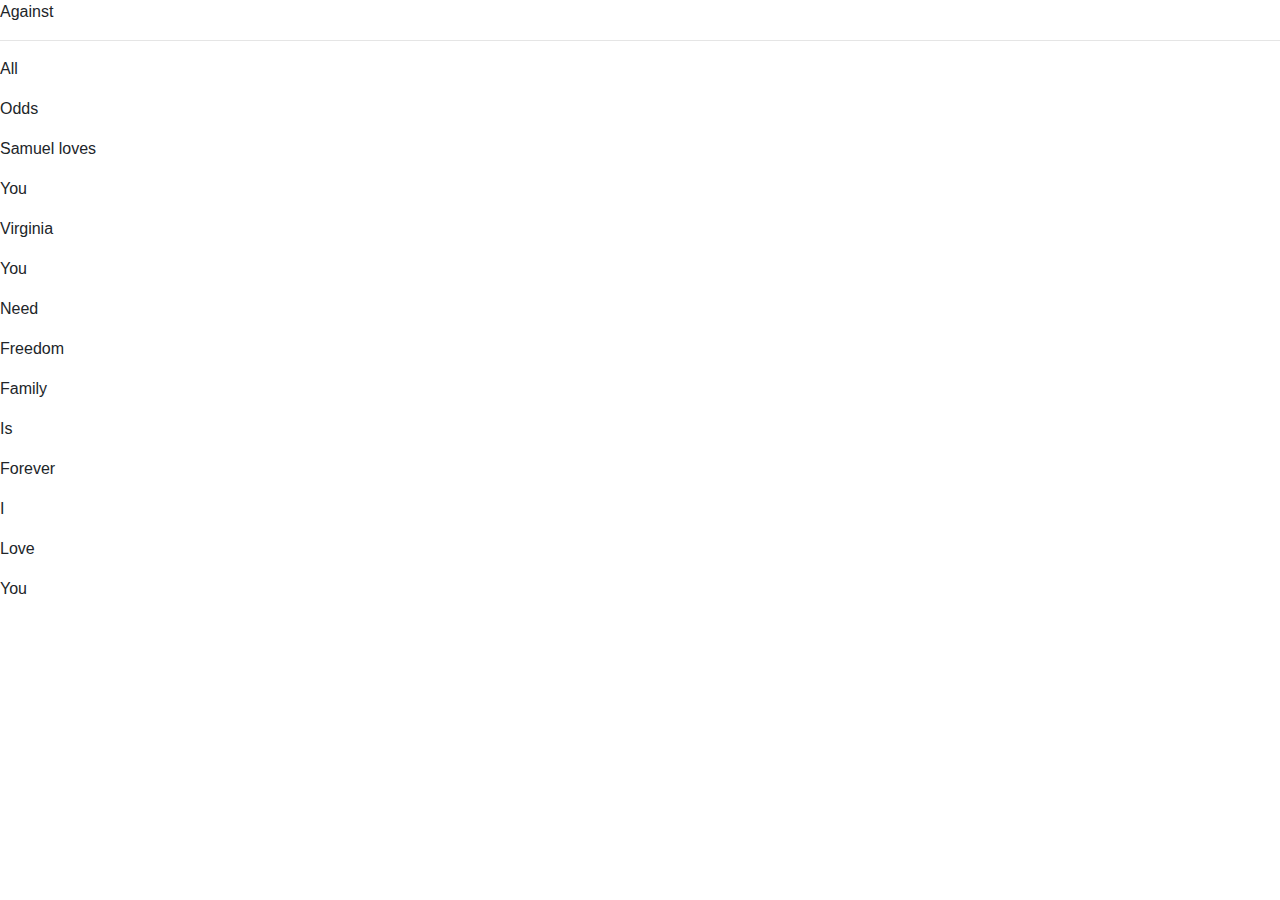
==== index.html @ 8c8114ce "Merge pull request #1 from Davisdavy/master" ====
<!DOCTYPE html>
<html lang="en">
<head>
  <title>Virginia Okoth samuel | All You Need Is Love</title>
  <meta charset="utf-8">
  <meta name="viewport" content="width=device-width, initial-scale=1">
  <meta name="description" content="HTML, CSS, JavaScript, Adobe Photoshop">
  <meta name="keywords" content="HTML, CSS, JavaScript, Adobe Photoshop">
  <link rel="shortcut icon" href="">
  <link rel="stylesheet" href="https://stackpath.bootstrapcdn.com/bootstrap/4.3.1/css/bootstrap.min.css" integrity="sha384-ggOyR0iXCbMQv3Xipma34MD+dH/1fQ784/j6cY/iJTQUOhcWr7x9JvoRxT2MZw1T" crossorigin="anonymous">
  <link rel="stylesheet" href="all-you-need-is-love/img/all-you-need-is-love.jpg">
  <link rel="stylesheet" href="css/styles.css">
</head>

<body>
  <div class="panels">
    <div class="panel panel1">
      <p>Against</p>
      <hr>
      <p>All</p>
      <p>Odds</p>
    </div>
    <div class="panel panel2">
      <p>Samuel loves</p>
      <p>You</p>
      <p>Virginia</p>
    </div>
    <div class="panel panel3">
      <p>You</p>
      <p>Need</p>
      <p>Freedom</p>
    </div>
    <div class="panel panel4">
      <p>Family</p>
      <p>Is</p>
      <p>Forever</p>
    </div>
    <div class="panel panel5">
      <p>I</p>
      <p>Love</p>
      <p>You</p>
    </div>
  </div>

  <script>
    const panels = document.querySelectorAll('.panel');
    function toggleOpen() {
      this.classList.toggle('open'); }
    function toggleActive(e) {
      if (e.propertyName.includes('flex')) {
        this.classList.toggle('open-active'); } }
    panels.forEach(panel => panel.addEventListener('click', toggleOpen));
    panels.forEach(panel => panel.addEventListener('transitionend', toggleActive));
  </script>
</body>
</html>
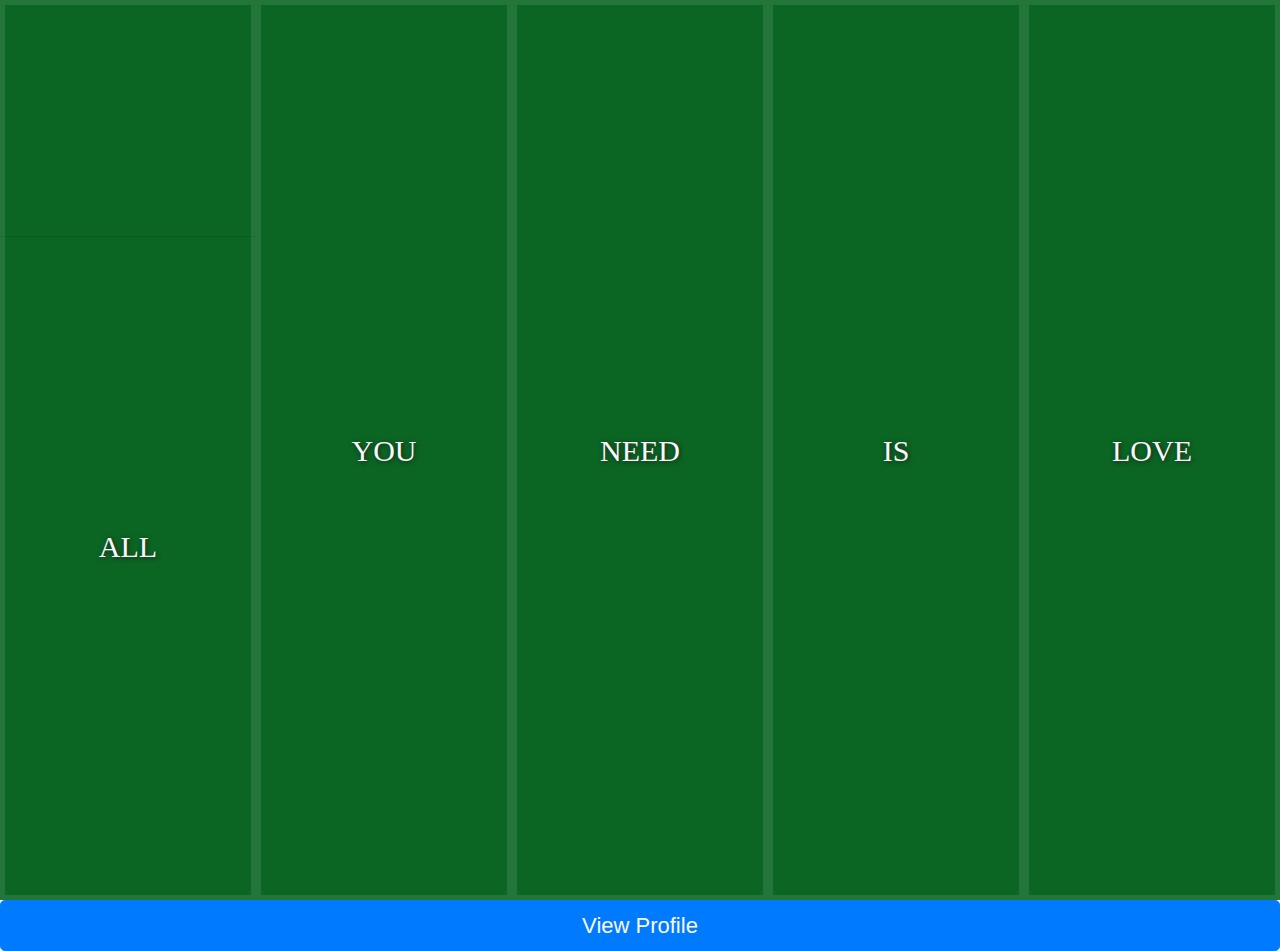
==== commit 486c6296: "This commit adds a profile page" ====
--- a/index.html
+++ b/index.html
@@ -41,7 +41,7 @@
       <p>You</p>
     </div>
   </div>
-
+  <button type="button" class="btn btn-primary btn-lg btn-block"><a href="profile.html">View Profile</a></button>
   <script>
     const panels = document.querySelectorAll('.panel');
     function toggleOpen() {
--- a/css/styles.css
+++ b/css/styles.css
@@ -0,0 +1,78 @@
+body {
+  margin: 0; 
+}
+a{
+  text-decoration: none;
+  color: #f8f8f8;
+  font-size: 22px;
+
+}
+
+.panels {
+  min-height: 100vh;
+  overflow: hidden;
+  display: flex; }
+.panel {
+  background: #0b6623;
+  box-shadow: inset 0 0 0 5px rgba(255,255,255,0.1);
+  color: #f8f8f8;
+  text-align: center;
+  align-items: center;
+  transition: font-size 0.7s cubic-bezier(0.61,-0.19,0.7,-0.11),
+              flex 0.7s cubic-bezier(0.61,-0.19,0.7,-0.11);
+
+  font-size: 15px;
+  background-size: cover;
+  background-position: center;
+  flex: 1;
+  justify-content: center;
+  display: flex;
+  flex-direction: column; }
+.panel1 {
+  background-image: url('../img/samuel2.jpg'); }
+.panel2 {
+  background-image: url('../img/samuel10.jpg'); }
+.panel3 {
+  background-image: url('../img/samuel7.jpg'); }
+.panel4 {
+  background-image: url('../img/samuel6.jpg'); }
+.panel5 {
+  background-image: url('../img/samuel3.jpg'); }
+.panel > * {
+  margin: 0;
+  width: 100%;
+  transition: transform 0.5s;
+  flex: 1 0 auto;
+  display: flex;
+  justify-content: center;
+  align-items: center; }
+.panel > *:first-child {
+  transform: translateY(-100%); }
+.panel.open-active > *:first-child {
+  transform: translateY(0); }
+.panel > *:last-child {
+  transform: translateY(100%); }
+.panel.open-active > *:last-child {
+  transform: translateY(0); }
+.panel p {
+  text-transform: uppercase;
+  font-family: 'Shrikhand', cursive;
+  text-shadow: 1px 1px 5px #1d1d1d; }
+.panel.open {
+  flex: 5;
+  font-size: 15px; }
+@media only screen and (min-width: 576px) {
+  .panel {
+    font-size: 20px; }
+  .panel.open {
+    font-size: 20px; } }
+@media only screen and (min-width: 768px) {
+  .panel {
+    font-size: 25px; }
+  .panel.open {
+    font-size: 25px; } }
+@media only screen and (min-width: 992px) {
+  .panel {
+    font-size: 30px; }
+  .panel.open {
+    font-size: 30px; } }
